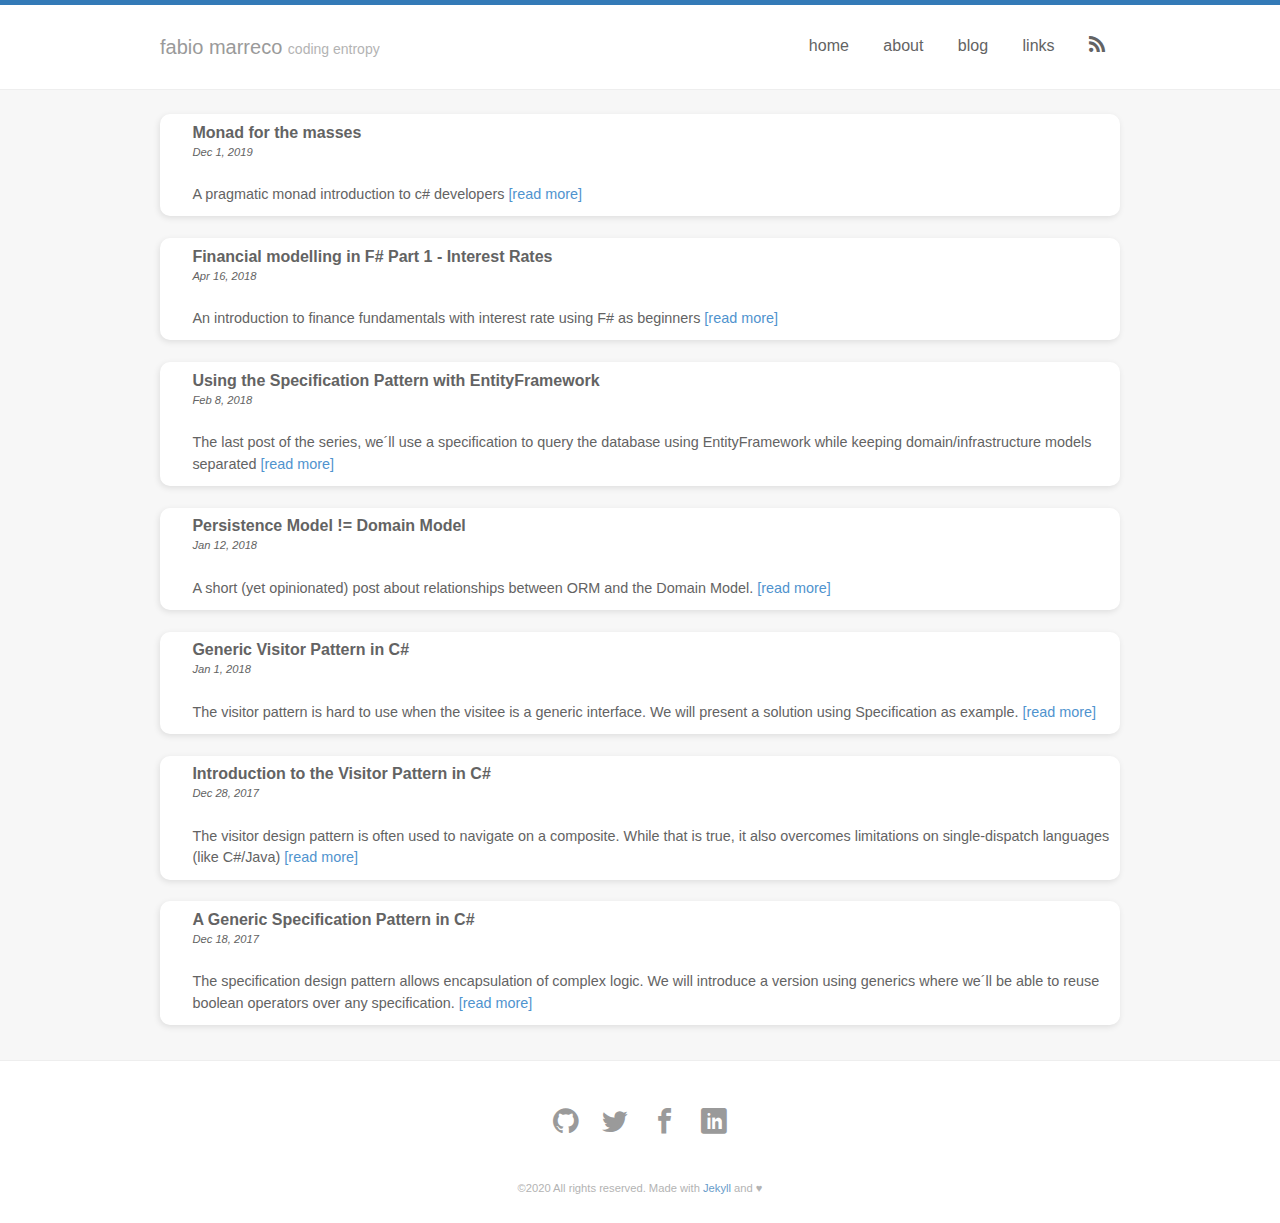
==== blog/index.html @ 6ef1cc84 "Site updated at 2020-08-24 18:13:07 UTC" ====
<!DOCTYPE html>
<html>
<head>
  <meta charset="utf-8">
<meta http-equiv="X-UA-Compatible" content="IE=edge">
<meta name="viewport" content="width=device-width, initial-scale=1">

<title>Marreco´s coding blog</title>
<meta name="description" content="Free thoughts on software development">

<link rel="stylesheet" href="/css/main.css">
<link rel="canonical" href="http://fabiomarreco.github.io/blog/">
<link rel="alternate" type="application/rss+xml" title="Marreco´s coding blog" href="http://fabiomarreco.github.io/feed.xml" />

 <script>
  (function(i,s,o,g,r,a,m){i['GoogleAnalyticsObject']=r;i[r]=i[r]||function(){
  (i[r].q=i[r].q||[]).push(arguments)},i[r].l=1*new Date();a=s.createElement(o),
  m=s.getElementsByTagName(o)[0];a.async=1;a.src=g;m.parentNode.insertBefore(a,m)
  })(window,document,'script','//www.google-analytics.com/analytics.js','ga');

  ga('create', 'UA-117109369-1', 'auto');
  ga('send', 'pageview');
</script>




</head>
<body>
  <header class="site-header">
  <div class="container">
    <input type="checkbox" id="toggleNavbar">
    <h1 class="logo"><a href="/">Fabio Marreco <small>Coding entropy</small></a></h1>
    <label for="toggleNavbar" role="button" class="toggle-navbar-button">
      <i class="icon icon-menu"></i>
      <i class="icon icon-cross"></i>
    </label>
    <nav class="navbar">
      <ul>
        <li><a href="/" title="Home">Home</a></li>
        
          <li><a href="/about" title="About">About</a></li>
        
          <li><a href="/blog" title="Blog">Blog</a></li>
        
          <li><a href="/links" title="Links">Links</a></li>
        
        <!-- <li><a href="https://github.com/fabiomarreco/archive/master.zip" title="Download">Download</a></li> -->
        <li><a href="/feed.xml" target="_blank"><i class="icon icon-rss"></i></a></li>
      </ul>
    </nav>
  </div>
</header>


<main class="main-container">
  <div class="container">
    <section class="post-list">
  
    <article class="post">
  
  <div class="post-content">
    <header class="post-header">
      <h1 class="post-title">
        <a class="post-link" href="/blog/2019/monad-for-the-masses/">Monad for the masses</a>
      </h1>
      <em class="post-meta">
        <time>Dec 1, 2019</time>
      </em>
    </header>
    <p><a href="/blog/2019/monad-for-the-masses/" title="Permalink to: Monad for the masses">A pragmatic monad introduction to c# developers <span class="read-more">[read more]</span></a></p>
  </div>
</article>

  
    <article class="post">
  
  <div class="post-content">
    <header class="post-header">
      <h1 class="post-title">
        <a class="post-link" href="/financial-modelling-in-fsharp-part-1">Financial modelling in F# Part 1 - Interest Rates</a>
      </h1>
      <em class="post-meta">
        <time>Apr 16, 2018</time>
      </em>
    </header>
    <p><a href="/financial-modelling-in-fsharp-part-1" title="Permalink to: Financial modelling in F# Part 1 - Interest Rates">An introduction to finance fundamentals with interest rate using F# as beginners <span class="read-more">[read more]</span></a></p>
  </div>
</article>

  
    <article class="post">
  
  <div class="post-content">
    <header class="post-header">
      <h1 class="post-title">
        <a class="post-link" href="/blog/2018/specificationpattern-with-entityframework/">Using the Specification Pattern with EntityFramework</a>
      </h1>
      <em class="post-meta">
        <time>Feb 8, 2018</time>
      </em>
    </header>
    <p><a href="/blog/2018/specificationpattern-with-entityframework/" title="Permalink to: Using the Specification Pattern with EntityFramework">The last post of the series, we´ll use a specification to query the database using EntityFramework while keeping domain/infrastructure models separated <span class="read-more">[read more]</span></a></p>
  </div>
</article>

  
    <article class="post">
  
  <div class="post-content">
    <header class="post-header">
      <h1 class="post-title">
        <a class="post-link" href="/blog/2018/persistence-Model-not-domain_model/">Persistence Model != Domain Model</a>
      </h1>
      <em class="post-meta">
        <time>Jan 12, 2018</time>
      </em>
    </header>
    <p><a href="/blog/2018/persistence-Model-not-domain_model/" title="Permalink to: Persistence Model != Domain Model">A short (yet opinionated) post about relationships between ORM and the Domain Model. <span class="read-more">[read more]</span></a></p>
  </div>
</article>

  
    <article class="post">
  
  <div class="post-content">
    <header class="post-header">
      <h1 class="post-title">
        <a class="post-link" href="/blog/2018/generic-visitor-pattern-in-c/">Generic Visitor Pattern in C#</a>
      </h1>
      <em class="post-meta">
        <time>Jan 1, 2018</time>
      </em>
    </header>
    <p><a href="/blog/2018/generic-visitor-pattern-in-c/" title="Permalink to: Generic Visitor Pattern in C#">The visitor pattern is hard to use when the visitee is a generic interface. We will present a solution using Specification as example. <span class="read-more">[read more]</span></a></p>
  </div>
</article>

  
    <article class="post">
  
  <div class="post-content">
    <header class="post-header">
      <h1 class="post-title">
        <a class="post-link" href="/blog/2017/introduction-to-the-visitor-pattern-in-c/">Introduction to the Visitor Pattern in C#</a>
      </h1>
      <em class="post-meta">
        <time>Dec 28, 2017</time>
      </em>
    </header>
    <p><a href="/blog/2017/introduction-to-the-visitor-pattern-in-c/" title="Permalink to: Introduction to the Visitor Pattern in C#">The visitor design pattern is often used to navigate on a composite. While that is true, it also overcomes limitations on single-dispatch languages (like C#/Java) <span class="read-more">[read more]</span></a></p>
  </div>
</article>

  
    <article class="post">
  
  <div class="post-content">
    <header class="post-header">
      <h1 class="post-title">
        <a class="post-link" href="/blog/2017/a-generic-specification-pattern-in-c/">A Generic Specification Pattern in C#</a>
      </h1>
      <em class="post-meta">
        <time>Dec 18, 2017</time>
      </em>
    </header>
    <p><a href="/blog/2017/a-generic-specification-pattern-in-c/" title="Permalink to: A Generic Specification Pattern in C#">The specification design pattern allows encapsulation of complex logic. We will introduce a version using generics where we´ll be able to reuse boolean operators over any specification. <span class="read-more">[read more]</span></a></p>
  </div>
</article>

  

  

</section>

  </div>
</main>

<footer class="site-footer">
  <div class="container">
    <ul class="social">
  <li><a href="https://github.com/fabiomarreco" target="_blank"><i class="icon icon-github"></i></a></li>
  <li><a href="https://twitter.com/fmarreco" target="_blank"><i class="icon icon-twitter"></i></a></li>
  <li><a href="https://www.facebook.com/fabio.marreco.54" target="_blank"><i class="icon icon-facebook"></i></a></li>
  <li><a href="https://linkedin.com/in/fabio-marreco-719946a/" target="_blank"><i class="icon icon-linkedin"></i></a></li>
</ul>
    <p class="txt-medium-gray">
      <small>&copy;2020 All rights reserved. Made with <a href="http://jekyllrb.com/" target="_blank">Jekyll</a> and ♥</small>
    </p>
  </div>
</footer>


  <!-- <a href="https://github.com/fabiomarreco" target="_blank" class="github-corner"><svg width="80" height="80" viewBox="0 0 250 250" style="fill:#337ab7; color:#fff; position: absolute; top: 0; border: 0; right: 0;"><path d="M0,0 L115,115 L130,115 L142,142 L250,250 L250,0 Z"></path><path d="M128.3,109.0 C113.8,99.7 119.0,89.6 119.0,89.6 C122.0,82.7 120.5,78.6 120.5,78.6 C119.2,72.0 123.4,76.3 123.4,76.3 C127.3,80.9 125.5,87.3 125.5,87.3 C122.9,97.6 130.6,101.9 134.4,103.2" fill="currentColor" style="transform-origin: 130px 106px;" class="octo-arm"></path><path d="M115.0,115.0 C114.9,115.1 118.7,116.5 119.8,115.4 L133.7,101.6 C136.9,99.2 139.9,98.4 142.2,98.6 C133.8,88.0 127.5,74.4 143.8,58.0 C148.5,53.4 154.0,51.2 159.7,51.0 C160.3,49.4 163.2,43.6 171.4,40.1 C171.4,40.1 176.1,42.5 178.8,56.2 C183.1,58.6 187.2,61.8 190.9,65.4 C194.5,69.0 197.7,73.2 200.1,77.6 C213.8,80.2 216.3,84.9 216.3,84.9 C212.7,93.1 206.9,96.0 205.4,96.6 C205.1,102.4 203.0,107.8 198.3,112.5 C181.9,128.9 168.3,122.5 157.7,114.1 C157.9,116.9 156.7,120.9 152.7,124.9 L141.0,136.5 C139.8,137.7 141.6,141.9 141.8,141.8 Z" fill="currentColor" class="octo-body"></path></svg></a> 4
 -->
</body>
</html>
---- css/main.css ----
/*!
 * end2end - jekyll theme free
 * https://github.com/nandomoreirame/end2end
 * MIT License
 */@import url("//fonts.googleapis.com/css?family=Montserrat:300,400,700");.clearfix::after,.site-header::after,.social::after,.pagination::after,.highlight::after{clear:both;content:"";display:table}button,input[type="button"],input[type="reset"],input[type="submit"],.button,.toggle-navbar-button{appearance:none;background-color:#337ab7;border:0;border-radius:6px;color:#fff;cursor:pointer;display:inline-block;font-family:inherit;font-size:inherit;-webkit-font-smoothing:antialiased;font-weight:700;line-height:1;padding:.75em 1.5em;text-decoration:none;transition:background-color .3s ease-in-out;user-select:none;vertical-align:middle;white-space:nowrap}button:hover,input[type="button"]:hover,input[type="reset"]:hover,input[type="submit"]:hover,.button:hover,.toggle-navbar-button:hover,button:focus,input[type="button"]:focus,input[type="reset"]:focus,input[type="submit"]:focus,.button:focus,.toggle-navbar-button:focus{background-color:#296292}button.disabled,input.disabled[type="button"],input.disabled[type="reset"],input.disabled[type="submit"],.disabled.button,.disabled.toggle-navbar-button,button:disabled,input[type="button"]:disabled,input[type="reset"]:disabled,input[type="submit"]:disabled,.button:disabled,.toggle-navbar-button:disabled{color:inherit;cursor:not-allowed;box-shadow:none;opacity:.65}button.disabled:hover,input.disabled[type="button"]:hover,input.disabled[type="reset"]:hover,input.disabled[type="submit"]:hover,.disabled.button:hover,.disabled.toggle-navbar-button:hover,button.disabled:focus,input.disabled[type="button"]:focus,input.disabled[type="reset"]:focus,input.disabled[type="submit"]:focus,.disabled.button:focus,.disabled.toggle-navbar-button:focus,button:disabled:hover,input[type="button"]:disabled:hover,input[type="reset"]:disabled:hover,input[type="submit"]:disabled:hover,.button:disabled:hover,.toggle-navbar-button:disabled:hover,button:disabled:focus,input[type="button"]:disabled:focus,input[type="reset"]:disabled:focus,input[type="submit"]:disabled:focus,.button:disabled:focus,.toggle-navbar-button:disabled:focus{color:inherit;background:none transparent}/*! normalize.css v7.0.0 | MIT License | github.com/necolas/normalize.css */html{line-height:1.15;-ms-text-size-adjust:100%;-webkit-text-size-adjust:100%}body{margin:0}article,aside,footer,header,nav,section{display:block}h1{font-size:2em;margin:0.67em 0}figcaption,figure,main{display:block}figure{margin:1em 40px}hr{box-sizing:content-box;height:0;overflow:visible}pre{font-family:monospace, monospace;font-size:1em}a{background-color:transparent;-webkit-text-decoration-skip:objects}abbr[title]{border-bottom:none;text-decoration:underline;text-decoration:underline dotted}b,strong{font-weight:inherit}b,strong{font-weight:bolder}code,kbd,samp{font-family:monospace, monospace;font-size:1em}dfn{font-style:italic}mark{background-color:#ff0;color:#000}small{font-size:80%}sub,sup{font-size:75%;line-height:0;position:relative;vertical-align:baseline}sub{bottom:-0.25em}sup{top:-0.5em}audio,video{display:inline-block}audio:not([controls]){display:none;height:0}img{border-style:none}svg:not(:root){overflow:hidden}button,input,optgroup,select,textarea{font-family:sans-serif;font-size:100%;line-height:1.15;margin:0}button,input{overflow:visible}button,select{text-transform:none}button,html [type="button"],[type="reset"],[type="submit"]{-webkit-appearance:button}button::-moz-focus-inner,[type="button"]::-moz-focus-inner,[type="reset"]::-moz-focus-inner,[type="submit"]::-moz-focus-inner{border-style:none;padding:0}button:-moz-focusring,[type="button"]:-moz-focusring,[type="reset"]:-moz-focusring,[type="submit"]:-moz-focusring{outline:1px dotted ButtonText}fieldset{padding:0.35em 0.75em 0.625em}legend{box-sizing:border-box;color:inherit;display:table;max-width:100%;padding:0;white-space:normal}progress{display:inline-block;vertical-align:baseline}textarea{overflow:auto}[type="checkbox"],[type="radio"]{box-sizing:border-box;padding:0}[type="number"]::-webkit-inner-spin-button,[type="number"]::-webkit-outer-spin-button{height:auto}[type="search"]{-webkit-appearance:textfield;outline-offset:-2px}[type="search"]::-webkit-search-cancel-button,[type="search"]::-webkit-search-decoration{-webkit-appearance:none}::-webkit-file-upload-button{-webkit-appearance:button;font:inherit}details,menu{display:block}summary{display:list-item}canvas{display:inline-block}template{display:none}[hidden]{display:none}.button-ghost{background-color:transparent;border:2px solid #337ab7;color:#337ab7;margin-bottom:2px}.button-ghost:hover,.button-ghost:focus{color:#fff}fieldset{background-color:#f7f7f7;border:1px solid #dedede;margin:0 0 .75em;padding:1.5em}input,label,select{display:block;font-family:"Courrier","Helvetica Neue","Helvetica","Roboto","Arial",sans-serif;font-size:1em}label{font-weight:600;margin-bottom:.375em}label.required::after{content:"*"}label abbr{display:none}input[type="color"],input[type="date"],input[type="datetime"],input[type="datetime-local"],input[type="email"],input[type="month"],input[type="number"],input[type="password"],input[type="search"],input[type="tel"],input[type="text"],input[type="time"],input[type="url"],input[type="week"],input:not([type]),textarea,select[multiple=multiple]{background-color:#fff;border:1px solid #dedede;border-radius:6px;box-shadow:inset 0 1px 3px rgba(0,0,0,0.06);box-sizing:border-box;font-family:"Courrier","Helvetica Neue","Helvetica","Roboto","Arial",sans-serif;font-size:1em;margin-bottom:.75em;padding:.5em;transition:border-color .3s ease-in-out;width:100%}input[type="color"]:hover,input[type="date"]:hover,input[type="datetime"]:hover,input[type="datetime-local"]:hover,input[type="email"]:hover,input[type="month"]:hover,input[type="number"]:hover,input[type="password"]:hover,input[type="search"]:hover,input[type="tel"]:hover,input[type="text"]:hover,input[type="time"]:hover,input[type="url"]:hover,input[type="week"]:hover,input:not([type]):hover,textarea:hover,select[multiple=multiple]:hover{border-color:#b2b2b2}input[type="color"]:focus,input[type="date"]:focus,input[type="datetime"]:focus,input[type="datetime-local"]:focus,input[type="email"]:focus,input[type="month"]:focus,input[type="number"]:focus,input[type="password"]:focus,input[type="search"]:focus,input[type="tel"]:focus,input[type="text"]:focus,input[type="time"]:focus,input[type="url"]:focus,input[type="week"]:focus,input:not([type]):focus,textarea:focus,select[multiple=multiple]:focus{border-color:#337ab7;box-shadow:inset 0 1px 3px rgba(0,0,0,0.06),0 0 5px rgba(45,109,163,0.7);outline:none}input[type="color"]:disabled,input[type="date"]:disabled,input[type="datetime"]:disabled,input[type="datetime-local"]:disabled,input[type="email"]:disabled,input[type="month"]:disabled,input[type="number"]:disabled,input[type="password"]:disabled,input[type="search"]:disabled,input[type="tel"]:disabled,input[type="text"]:disabled,input[type="time"]:disabled,input[type="url"]:disabled,input[type="week"]:disabled,input:not([type]):disabled,textarea:disabled,select[multiple=multiple]:disabled{background-color:#f2f2f2;cursor:not-allowed}input[type="color"]:disabled:hover,input[type="date"]:disabled:hover,input[type="datetime"]:disabled:hover,input[type="datetime-local"]:disabled:hover,input[type="email"]:disabled:hover,input[type="month"]:disabled:hover,input[type="number"]:disabled:hover,input[type="password"]:disabled:hover,input[type="search"]:disabled:hover,input[type="tel"]:disabled:hover,input[type="text"]:disabled:hover,input[type="time"]:disabled:hover,input[type="url"]:disabled:hover,input[type="week"]:disabled:hover,input:not([type]):disabled:hover,textarea:disabled:hover,select[multiple=multiple]:disabled:hover{border:1px solid #dedede}textarea{resize:vertical}input[type="search"]{appearance:none}input[type="checkbox"],input[type="radio"]{display:inline;margin-right:.375em}input[type="checkbox"]+label,input[type="radio"]+label{display:inline-block}input[type="file"]{margin-bottom:.75em;width:100%}select{margin-bottom:1.5em;max-width:100%;width:auto}ul,ol{margin:0 0 .75em;padding:0 0 0 1.5em;list-style-position:inside;padding-left:25px}dl{margin-bottom:.75em}dl dt{font-weight:bold;margin-top:.75em}dl dd{margin:0}ul{list-style-type:disc}ol{list-style-type:decimal}table{border-collapse:collapse;font-feature-settings:"kern","liga","tnum";margin:.75em 0;table-layout:fixed;width:100%}th{border-bottom:1px solid #a7a7a7;font-weight:600;padding:.75em 0;text-align:left}td{border-bottom:1px solid #dedede;padding:.75em 0}tr,td,th{vertical-align:middle}html{font-size:16px}body{color:#636363;font-family:"Courrier","Helvetica Neue","Helvetica","Roboto","Arial",sans-serif;font-feature-settings:"kern","liga","pnum";font-size:1em;font-weight:400;line-height:1.5;font-feature-settings:"calt" 1;text-rendering:optimizeLegibility}h1,h2,h3,h4,h5,h6{font-family:"Courrier","Helvetica Neue","Helvetica","Roboto","Arial",sans-serif;line-height:1.3;font-weight:700}h1,h2,h3,h4,h5,h6,p{margin:0 0 .75em}h1:last-child,h2:last-child,h3:last-child,h4:last-child,h5:last-child,h6:last-child,p:last-child{margin-bottom:0}p{font-weight:300}em{font-style:italic}small{font-size:70%;opacity:.75}a{color:#337ab7;text-decoration:none}a:active,a:focus,a:hover{color:#265c89}hr{border-bottom:1px solid #dedede;border-left:0;border-right:0;border-top:0;margin:1.5em 0}img,picture{margin:0;max-width:100%}code{background:none;border-radius:0;border:none;font-family:"Consolas",monospace;font-size:1em;margin:0;padding:0 5px;background-color:#ededed}pre{-webkit-overflow-scrolling:touch;font-family:"Consolas",monospace;font-size:.9em;margin:0}pre code{display:inline-block;line-height:1.4em}.txt-primary{color:#337ab7}.txt-white{color:#fff}.txt-black{color:#000}.txt-blue{color:#477dca}.txt-dark-gray{color:#232323}.txt-medium-gray{color:#9a9a9a}.txt-light-gray{color:#dedede}.txt-left{text-align:left}.txt-right{text-align:right}.txt-center{text-align:center}.txt-justify{text-align:justify}.word-wrap{overflow-wrap:break-word;word-wrap:break-word;word-break:break-all}.dot{border-radius:50%}blockquote{background:#f9f9f9;border-left:10px solid #ccc;margin:1.5em 10px;padding:.5em 10px;quotes:"“" "”" "‘" "’"}blockquote:before{color:#ccc;content:open-quote;font-size:4em;line-height:.1em;margin-right:.25em;vertical-align:-0.4em}blockquote p{display:inline}@font-face{font-family:"end2end";src:url("../fonts/end2end.ttf?cgaqog") format("truetype"),url("../fonts/end2end.woff?cgaqog") format("woff"),url("../fonts/end2end.svg?cgaqog#end2end") format("svg");font-weight:normal;font-style:normal}.icon{font-family:"end2end" !important;speak:none;font-style:normal;font-weight:normal;font-variant:normal;text-transform:none;line-height:1;-webkit-font-smoothing:antialiased;-moz-osx-font-smoothing:grayscale}.icon-home:before{content:""}.icon-pencil:before{content:""}.icon-image:before{content:""}.icon-images:before{content:""}.icon-camera:before{content:""}.icon-headphones:before{content:""}.icon-music:before{content:""}.icon-play:before{content:""}.icon-price-tag:before{content:""}.icon-price-tags:before{content:""}.icon-barcode:before{content:""}.icon-qrcode:before{content:""}.icon-cart:before{content:""}.icon-phone:before{content:""}.icon-phone-hang-up:before{content:""}.icon-address-book:before{content:""}.icon-envelop:before{content:""}.icon-location:before{content:""}.icon-location2:before{content:""}.icon-calendar:before{content:""}.icon-keyboard:before{content:""}.icon-display:before{content:""}.icon-laptop:before{content:""}.icon-mobile:before{content:""}.icon-mobile2:before{content:""}.icon-drawer:before{content:""}.icon-drawer2:before{content:""}.icon-floppy-disk:before{content:""}.icon-undo:before{content:""}.icon-redo:before{content:""}.icon-undo2:before{content:""}.icon-redo2:before{content:""}.icon-bubble:before{content:""}.icon-bubbles2:before{content:""}.icon-bubble2:before{content:""}.icon-bubbles4:before{content:""}.icon-user:before{content:""}.icon-users:before{content:""}.icon-user-tie:before{content:""}.icon-quotes-left:before{content:""}.icon-quotes-right:before{content:""}.icon-spinner2:before{content:""}.icon-spinner5:before{content:""}.icon-spinner8:before{content:""}.icon-spinner11:before{content:""}.icon-search:before{content:""}.icon-zoom-in:before{content:""}.icon-zoom-out:before{content:""}.icon-enlarge:before{content:""}.icon-shrink:before{content:""}.icon-enlarge2:before{content:""}.icon-shrink2:before{content:""}.icon-lock:before{content:""}.icon-unlocked:before{content:""}.icon-wrench:before{content:""}.icon-equalizer2:before{content:""}.icon-cog:before{content:""}.icon-cogs:before{content:""}.icon-bug:before{content:""}.icon-pie-chart:before{content:""}.icon-stats-dots:before{content:""}.icon-stats-bars:before{content:""}.icon-mug:before{content:""}.icon-bin:before{content:""}.icon-briefcase:before{content:""}.icon-airplane:before{content:""}.icon-truck:before{content:""}.icon-switch:before{content:""}.icon-power-cord:before{content:""}.icon-clipboard:before{content:""}.icon-menu:before{content:""}.icon-menu2:before{content:""}.icon-menu3:before{content:""}.icon-menu4:before{content:""}.icon-cloud:before{content:""}.icon-cloud-download:before{content:""}.icon-cloud-upload:before{content:""}.icon-cloud-check:before{content:""}.icon-earth:before{content:""}.icon-link:before{content:""}.icon-attachment:before{content:""}.icon-eye:before{content:""}.icon-eye-blocked:before{content:""}.icon-star-empty:before{content:""}.icon-star-half:before{content:""}.icon-star-full:before{content:""}.icon-heart:before{content:""}.icon-man:before{content:""}.icon-woman:before{content:""}.icon-man-woman:before{content:""}.icon-warning:before{content:""}.icon-notification:before{content:""}.icon-question:before{content:""}.icon-plus:before{content:""}.icon-minus:before{content:""}.icon-info:before{content:""}.icon-cancel-circle:before{content:""}.icon-blocked:before{content:""}.icon-cross:before{content:""}.icon-checkmark:before{content:""}.icon-checkmark2:before{content:""}.icon-loop2:before{content:""}.icon-infinite:before{content:""}.icon-shuffle:before{content:""}.icon-arrow-right2:before{content:""}.icon-arrow-left2:before{content:""}.icon-circle-up:before{content:""}.icon-circle-right:before{content:""}.icon-circle-down:before{content:""}.icon-circle-left:before{content:""}.icon-shift:before{content:""}.icon-ctrl:before{content:""}.icon-checkbox-checked:before{content:""}.icon-checkbox-unchecked:before{content:""}.icon-radio-checked:before{content:""}.icon-radio-unchecked:before{content:""}.icon-filter:before{content:""}.icon-share:before{content:""}.icon-new-tab:before{content:""}.icon-embed:before{content:""}.icon-embed2:before{content:""}.icon-terminal:before{content:""}.icon-share2:before{content:""}.icon-mail:before{content:""}.icon-mail2:before{content:""}.icon-mail3:before{content:""}.icon-mail4:before{content:""}.icon-google3:before{content:""}.icon-google-plus:before{content:""}.icon-google-plus2:before{content:""}.icon-google-plus3:before{content:""}.icon-hangouts:before{content:""}.icon-google-drive:before{content:""}.icon-facebook:before{content:""}.icon-facebook2:before{content:""}.icon-instagram:before{content:""}.icon-whatsapp:before{content:""}.icon-spotify:before{content:""}.icon-telegram:before{content:""}.icon-twitter:before{content:""}.icon-rss:before{content:""}.icon-rss2:before{content:""}.icon-youtube:before{content:""}.icon-vimeo:before{content:""}.icon-flickr2:before{content:""}.icon-dribbble:before{content:""}.icon-behance:before{content:""}.icon-behance2:before{content:""}.icon-dropbox:before{content:""}.icon-github:before{content:""}.icon-trello:before{content:""}.icon-wordpress:before{content:""}.icon-joomla:before{content:""}.icon-tux:before{content:""}.icon-appleinc:before{content:""}.icon-finder:before{content:""}.icon-android:before{content:""}.icon-skype:before{content:""}.icon-linkedin:before{content:""}.icon-linkedin2:before{content:""}.icon-chrome:before{content:""}.icon-firefox:before{content:""}.icon-IE:before{content:""}.icon-edge:before{content:""}.icon-safari:before{content:""}.icon-opera:before{content:""}.icon-html-five:before{content:""}.icon-html-five2:before{content:""}.icon-css3:before{content:""}.icon-git:before{content:""}html,body{width:100%;height:100%}body{border-top:5px solid #337ab7;background:#fff;padding-top:75px}@media screen and (min-width: 768px){body{padding-top:0}}figure{margin:0;padding:0}.main-container{background:#f7f7f7;padding:1.5em 0}.container{max-width:420px;margin-left:auto;margin-right:auto;padding-left:0;padding-right:0}@media screen and (min-width: 768px){.container{max-width:768px}}@media screen and (min-width: 1240px){.container{max-width:960px}}.site-header{background-color:#fff;padding:0;margin:0;border-bottom:1px solid rgba(222,222,222,0.5);position:fixed;top:0;right:0;left:0;min-height:80px;width:100%;z-index:1000}@media screen and (min-width: 768px){.site-header{position:relative;top:auto;right:auto;bottom:auto;left:auto;padding:1.5em 0;min-height:35px}}.site-header .logo,.site-header a{text-transform:lowercase}.site-header .navbar{float:right}.site-header a{color:#9a9a9a}.site-header a:hover,.site-header a:focus,.site-header a:active{color:#232323}.logo{margin:0;padding:0;float:left;font-weight:400;font-size:1.25rem;position:fixed;top:1.5em;left:1.5em;z-index:100}@media screen and (min-width: 768px){.logo{padding:5px 0;position:relative;top:auto;right:auto;bottom:auto;left:auto}}.logo span{color:#337ab7}.navbar{display:none;position:fixed;top:0;right:0;bottom:0;left:0;z-index:99;text-align:center;background-color:rgba(51,122,183,0.9);width:100%;height:100%}.navbar ul{display:table-cell;vertical-align:middle;padding:0 1.5em;margin:0}.navbar li,.navbar a{display:block}.navbar a{padding:5px 15px;font-size:2rem;position:relative;color:#fff}.navbar a:before,.navbar a:after{content:"";display:block;height:2px;width:0;background-color:#fff;transition:width .3s ease-in-out;position:absolute;right:0}.navbar a:before{top:0;left:0}.navbar a:after{bottom:0;right:0}.navbar a:hover,.navbar a:focus{color:#fff;opacity:.7}.navbar a:hover:before,.navbar a:hover:after,.navbar a:focus:before,.navbar a:focus:after{width:100%}@media screen and (min-width: 768px){.navbar{text-align:left;background-color:transparent;position:relative;float:right;width:auto}.navbar ul{padding:0}.navbar,.navbar li,.navbar a{display:inline-block}.navbar a{padding:5px 15px;color:inherit;font-size:inherit}.navbar a:before,.navbar a:after{background-color:#dedede}.navbar a:hover,.navbar a:focus{color:inherit}}.toggle-navbar-button{float:right;padding:.5em .75em;margin:0;position:fixed;top:1.5em;right:1.5em;z-index:100}.toggle-navbar-button .icon-menu{display:block}.toggle-navbar-button .icon-cross{display:none}@media screen and (min-width: 768px){.toggle-navbar-button{display:none}}#toggleNavbar{position:fixed;top:-999999px;right:-999999px}#toggleNavbar:checked ~ .navbar{display:table}#toggleNavbar:checked ~ .logo a,#toggleNavbar:checked ~ .logo span{color:#fff}#toggleNavbar:checked ~ .toggle-navbar-button .icon-menu{display:none}#toggleNavbar:checked ~ .toggle-navbar-button .icon-cross{display:block}.hero{display:table;width:100%;height:100%}.hero-inner{width:100%;display:table-cell;vertical-align:middle;text-align:center}.hero-inner .dot{padding:5px;border:1px solid #dedede}.hero-inner h1,.hero-inner h3{max-width:760px;display:block}.hero-inner h1{margin-top:.7em;font-size:2.5rem;margin:0 auto}.hero-inner h3{font-size:1.25rem;margin:.8em auto 1.2em}.hero-inner h3,.hero-inner em{font-weight:300}.hero-inner em{color:#337ab7}.hero-inner strong{font-weight:700}.card,.post-list .post{background-color:#fff;box-shadow:-1px 2px 6px 0 rgba(0,0,0,0.1);padding:1.5em;transition:box-shadow .3s ease-in-out;border-radius:10px}.card:not(:last-child),.post-list .post:not(:last-child){margin:0 0 1.5em}.card:hover,.post-list .post:hover{box-shadow:-1px 2px 12px 0 rgba(0,0,0,0.2)}.PageNavigation{font-size:14px;display:block;width:auto;overflow:hidden}.PageNavigation a{display:block;width:50%;float:left;margin:1em 0}.PageNavigation .next{text-align:right}.post{font-size:.9rem;font-weight:200}.post-meta{font-size:.7rem;font-weight:200}.post-thumbnail,.post-thumbnail img{background-color:#f1eff0;border-radius:6px}@media screen and (min-width: 768px){.post-thumbnail{float:left;max-width:250px;margin-right:.75em;margin-bottom:.75em;padding:.75em;border:1px solid #dedede}}.post .read-more{color:#4f93ce}.post-header{margin-bottom:1.5em}.post-title{font-size:1rem;margin-bottom:0;line-height:1em}.post-list .post a{color:#636363}.post-list .post a:hover,.post-list .post a:active,.post-list .post a:focus{color:#337ab7}.post-list{display:table}.post-list .post{padding:.75em;margin-bottom:.75em}@media screen and (min-width: 768px){.post-list .post-content,.post-list .post-thumbnail{display:table-cell;vertical-align:middle}}.post-list .post-thumbnail{margin-bottom:1.5em;padding:0}@media screen and (min-width: 768px){.post-list .post-thumbnail{width:250px;margin:0}}.post-list .post-thumbnail>a{display:inline-block}.post-list .post-thumbnail.no-image>a{width:100%;min-height:200px;background:url(../images/placeholder.png) no-repeat 50%;background-size:cover}@media screen and (min-width: 768px){.post-list .post-content{padding:0 0 0 1.5em}}.social{padding:1.5em 0}.social li{display:inline-block;padding:0 .6em}.social a{color:#9a9a9a}.social a:hover,.social a:active,.social a:focus{color:#337ab7}.social i{font-size:1.6em}.pagination{text-align:center;margin:1.5em 0 0}.pagination li{padding:0 .4em}.pagination li,.pagination a,.pagination span{display:inline-block}.pagination a,.pagination span{line-height:1.2em;font-size:.75rem}.pagination span{color:#aaa;font-style:italic}.site-footer{background-color:#fff;border-top:1px solid rgba(222,222,222,0.5);padding:1.5em;text-align:center}.site-footer p{margin:0}.github-corner{display:none}.github-corner:hover .octo-arm{animation:octocat-wave 560ms ease-in-out}@media screen and (min-width: 768px){.github-corner{display:block}}@keyframes octocat-wave{0%,100%{transform:rotate(0)}20%,60%{transform:rotate(-25deg)}40%,80%{transform:rotate(10deg)}}.highlight{padding:0;margin-top:1.5em;margin-bottom:1.5em}.highlight,.highlight .hll,.highlight pre,.highlight code{background-color:#272822 !important;border-radius:6px;border:none}.highlight pre{margin:0;padding:.75em 1.5em;white-space:pre;line-height:23px;overflow-x:auto;margin-bottom:0;word-break:inherit;word-wrap:inherit}.highlight pre,.highlight pre code{color:#efd}.highlight pre code{white-space:pre;padding:0 !important}.highlight pre code *{white-space:nowrap}.highlight .c{color:#75715e}.highlight .err{color:#f2f1f2}.highlight .k{color:#66d9ef}.highlight .l{color:#ae81ff}.highlight .n{color:#f8f8f2}.highlight .o{color:#f92672}.highlight .p{color:#f8f8f2}.highlight .cm{color:#75715e}.highlight .cp{color:#75715e}.highlight .c1{color:#75715e}.highlight .cs{color:#75715e}.highlight .ge{font-style:italic}.highlight .gs{font-weight:bold}.highlight .kc{color:#66d9ef}.highlight .kd{color:#66d9ef}.highlight .kn{color:#f92672}.highlight .kp{color:#66d9ef}.highlight .kr{color:#66d9ef}.highlight .kt{color:#66d9ef}.highlight .ld{color:#e6db74}.highlight .m{color:#ae81ff}.highlight .s{color:#e6db74}.highlight .na{color:#a6e22e}.highlight .nb{color:#f8f8f2}.highlight .nc{color:#a6e22e}.highlight .no{color:#66d9ef}.highlight .nd{color:#a6e22e}.highlight .ni{color:#f8f8f2}.highlight .ne{color:#a6e22e}.highlight .nf{color:#a6e22e}.highlight .nl{color:#f8f8f2}.highlight .nn{color:#f8f8f2}.highlight .nx{color:#a6e22e}.highlight .py{color:#f8f8f2}.highlight .nt{color:#f92672}.highlight .nv{color:#f8f8f2}.highlight .ow{color:#f92672}.highlight .w{color:#f8f8f2}.highlight .mf{color:#ae81ff}.highlight .mh{color:#ae81ff}.highlight .mi{color:#ae81ff}.highlight .mo{color:#ae81ff}.highlight .sb{color:#e6db74}.highlight .sc{color:#e6db74}.highlight .sd{color:#e6db74}.highlight .s2{color:#e6db74}.highlight .se{color:#ae81ff}.highlight .sh{color:#e6db74}.highlight .si{color:#e6db74}.highlight .sx{color:#e6db74}.highlight .sr{color:#e6db74}.highlight .s1{color:#e6db74}.highlight .ss{color:#e6db74}.highlight .bp{color:#f8f8f2}.highlight .vc{color:#f8f8f2}.highlight .vg{color:#f8f8f2}.highlight .vi{color:#f8f8f2}.highlight .il{color:#ae81ff}.highlight .gu{color:#75715e}.highlight .gd{color:#f92672}.highlight .gi{color:#a6e22e}
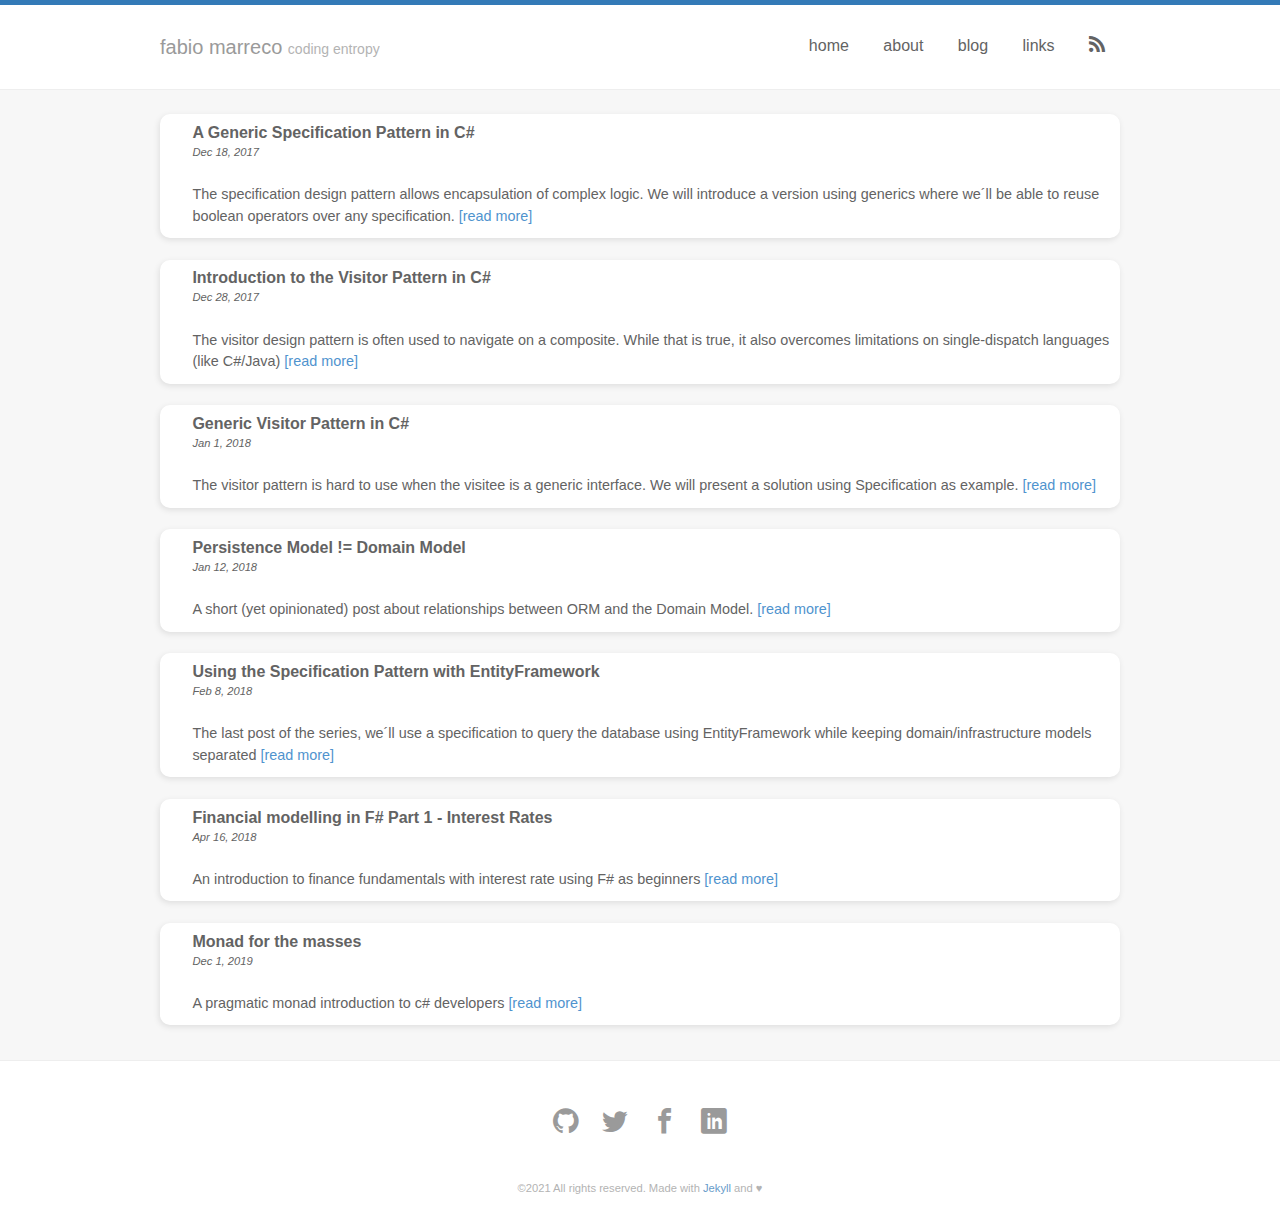
==== commit bf5e6d6c: "Site updated at 2021-02-04 03:04:28 UTC" ====
--- a/blog/index.html
+++ b/blog/index.html
@@ -62,13 +62,77 @@
   <div class="post-content">
     <header class="post-header">
       <h1 class="post-title">
-        <a class="post-link" href="/blog/2019/monad-for-the-masses/">Monad for the masses</a>
+        <a class="post-link" href="/blog/2017/a-generic-specification-pattern-in-c/">A Generic Specification Pattern in C#</a>
       </h1>
       <em class="post-meta">
-        <time>Dec 1, 2019</time>
+        <time>Dec 18, 2017</time>
       </em>
     </header>
-    <p><a href="/blog/2019/monad-for-the-masses/" title="Permalink to: Monad for the masses">A pragmatic monad introduction to c# developers <span class="read-more">[read more]</span></a></p>
+    <p><a href="/blog/2017/a-generic-specification-pattern-in-c/" title="Permalink to: A Generic Specification Pattern in C#">The specification design pattern allows encapsulation of complex logic. We will introduce a version using generics where we´ll be able to reuse boolean operators over any specification. <span class="read-more">[read more]</span></a></p>
+  </div>
+</article>
+
+  
+    <article class="post">
+  
+  <div class="post-content">
+    <header class="post-header">
+      <h1 class="post-title">
+        <a class="post-link" href="/blog/2017/introduction-to-the-visitor-pattern-in-c/">Introduction to the Visitor Pattern in C#</a>
+      </h1>
+      <em class="post-meta">
+        <time>Dec 28, 2017</time>
+      </em>
+    </header>
+    <p><a href="/blog/2017/introduction-to-the-visitor-pattern-in-c/" title="Permalink to: Introduction to the Visitor Pattern in C#">The visitor design pattern is often used to navigate on a composite. While that is true, it also overcomes limitations on single-dispatch languages (like C#/Java) <span class="read-more">[read more]</span></a></p>
+  </div>
+</article>
+
+  
+    <article class="post">
+  
+  <div class="post-content">
+    <header class="post-header">
+      <h1 class="post-title">
+        <a class="post-link" href="/blog/2018/generic-visitor-pattern-in-c/">Generic Visitor Pattern in C#</a>
+      </h1>
+      <em class="post-meta">
+        <time>Jan 1, 2018</time>
+      </em>
+    </header>
+    <p><a href="/blog/2018/generic-visitor-pattern-in-c/" title="Permalink to: Generic Visitor Pattern in C#">The visitor pattern is hard to use when the visitee is a generic interface. We will present a solution using Specification as example. <span class="read-more">[read more]</span></a></p>
+  </div>
+</article>
+
+  
+    <article class="post">
+  
+  <div class="post-content">
+    <header class="post-header">
+      <h1 class="post-title">
+        <a class="post-link" href="/blog/2018/persistence-Model-not-domain_model/">Persistence Model != Domain Model</a>
+      </h1>
+      <em class="post-meta">
+        <time>Jan 12, 2018</time>
+      </em>
+    </header>
+    <p><a href="/blog/2018/persistence-Model-not-domain_model/" title="Permalink to: Persistence Model != Domain Model">A short (yet opinionated) post about relationships between ORM and the Domain Model. <span class="read-more">[read more]</span></a></p>
+  </div>
+</article>
+
+  
+    <article class="post">
+  
+  <div class="post-content">
+    <header class="post-header">
+      <h1 class="post-title">
+        <a class="post-link" href="/blog/2018/specificationpattern-with-entityframework/">Using the Specification Pattern with EntityFramework</a>
+      </h1>
+      <em class="post-meta">
+        <time>Feb 8, 2018</time>
+      </em>
+    </header>
+    <p><a href="/blog/2018/specificationpattern-with-entityframework/" title="Permalink to: Using the Specification Pattern with EntityFramework">The last post of the series, we´ll use a specification to query the database using EntityFramework while keeping domain/infrastructure models separated <span class="read-more">[read more]</span></a></p>
   </div>
 </article>
 
@@ -94,77 +158,13 @@
   <div class="post-content">
     <header class="post-header">
       <h1 class="post-title">
-        <a class="post-link" href="/blog/2018/specificationpattern-with-entityframework/">Using the Specification Pattern with EntityFramework</a>
+        <a class="post-link" href="/blog/2019/monad-for-the-masses/">Monad for the masses</a>
       </h1>
       <em class="post-meta">
-        <time>Feb 8, 2018</time>
+        <time>Dec 1, 2019</time>
       </em>
     </header>
-    <p><a href="/blog/2018/specificationpattern-with-entityframework/" title="Permalink to: Using the Specification Pattern with EntityFramework">The last post of the series, we´ll use a specification to query the database using EntityFramework while keeping domain/infrastructure models separated <span class="read-more">[read more]</span></a></p>
-  </div>
-</article>
-
-  
-    <article class="post">
-  
-  <div class="post-content">
-    <header class="post-header">
-      <h1 class="post-title">
-        <a class="post-link" href="/blog/2018/persistence-Model-not-domain_model/">Persistence Model != Domain Model</a>
-      </h1>
-      <em class="post-meta">
-        <time>Jan 12, 2018</time>
-      </em>
-    </header>
-    <p><a href="/blog/2018/persistence-Model-not-domain_model/" title="Permalink to: Persistence Model != Domain Model">A short (yet opinionated) post about relationships between ORM and the Domain Model. <span class="read-more">[read more]</span></a></p>
-  </div>
-</article>
-
-  
-    <article class="post">
-  
-  <div class="post-content">
-    <header class="post-header">
-      <h1 class="post-title">
-        <a class="post-link" href="/blog/2018/generic-visitor-pattern-in-c/">Generic Visitor Pattern in C#</a>
-      </h1>
-      <em class="post-meta">
-        <time>Jan 1, 2018</time>
-      </em>
-    </header>
-    <p><a href="/blog/2018/generic-visitor-pattern-in-c/" title="Permalink to: Generic Visitor Pattern in C#">The visitor pattern is hard to use when the visitee is a generic interface. We will present a solution using Specification as example. <span class="read-more">[read more]</span></a></p>
-  </div>
-</article>
-
-  
-    <article class="post">
-  
-  <div class="post-content">
-    <header class="post-header">
-      <h1 class="post-title">
-        <a class="post-link" href="/blog/2017/introduction-to-the-visitor-pattern-in-c/">Introduction to the Visitor Pattern in C#</a>
-      </h1>
-      <em class="post-meta">
-        <time>Dec 28, 2017</time>
-      </em>
-    </header>
-    <p><a href="/blog/2017/introduction-to-the-visitor-pattern-in-c/" title="Permalink to: Introduction to the Visitor Pattern in C#">The visitor design pattern is often used to navigate on a composite. While that is true, it also overcomes limitations on single-dispatch languages (like C#/Java) <span class="read-more">[read more]</span></a></p>
-  </div>
-</article>
-
-  
-    <article class="post">
-  
-  <div class="post-content">
-    <header class="post-header">
-      <h1 class="post-title">
-        <a class="post-link" href="/blog/2017/a-generic-specification-pattern-in-c/">A Generic Specification Pattern in C#</a>
-      </h1>
-      <em class="post-meta">
-        <time>Dec 18, 2017</time>
-      </em>
-    </header>
-    <p><a href="/blog/2017/a-generic-specification-pattern-in-c/" title="Permalink to: A Generic Specification Pattern in C#">The specification design pattern allows encapsulation of complex logic. We will introduce a version using generics where we´ll be able to reuse boolean operators over any specification. <span class="read-more">[read more]</span></a></p>
+    <p><a href="/blog/2019/monad-for-the-masses/" title="Permalink to: Monad for the masses">A pragmatic monad introduction to c# developers <span class="read-more">[read more]</span></a></p>
   </div>
 </article>
 
@@ -186,7 +186,7 @@
   <li><a href="https://linkedin.com/in/fabio-marreco-719946a/" target="_blank"><i class="icon icon-linkedin"></i></a></li>
 </ul>
     <p class="txt-medium-gray">
-      <small>&copy;2020 All rights reserved. Made with <a href="http://jekyllrb.com/" target="_blank">Jekyll</a> and ♥</small>
+      <small>&copy;2021 All rights reserved. Made with <a href="http://jekyllrb.com/" target="_blank">Jekyll</a> and ♥</small>
     </p>
   </div>
 </footer>
